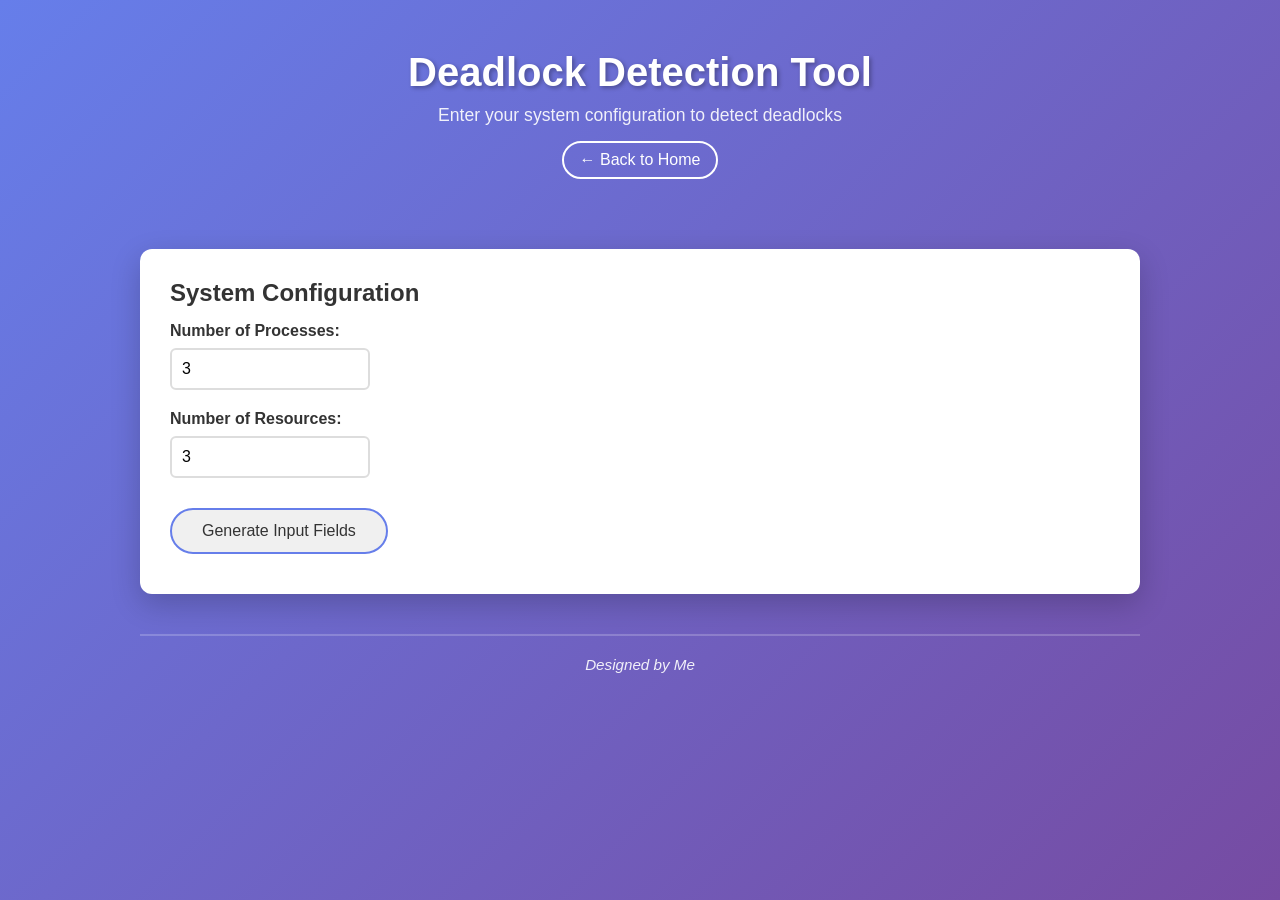
==== detector.html @ 423755e6 "Initial commit" ====
<!DOCTYPE html>
<html lang="en">
<head>
    <meta charset="UTF-8">
    <meta name="viewport" content="width=device-width, initial-scale=1.0">
    <title>Deadlock Detector - Analysis Tool</title>
    <link rel="stylesheet" href="style.css">
</head>
<body>
    <div class="container">
        <div class="header">
            <h1>Deadlock Detection Tool</h1>
            <p>Enter your system configuration to detect deadlocks</p>
            <a href="index.html" class="back-link">← Back to Home</a>
        </div>

        <div class="main-content">
            <div class="input-section">
                <h2>System Configuration</h2>
                
                <div class="form-group">
                    <label for="numProcesses">Number of Processes:</label>
                    <input type="number" id="numProcesses" min="1" max="10" value="3">
                </div>

                <div class="form-group">
                    <label for="numResources">Number of Resources:</label>
                    <input type="number" id="numResources" min="1" max="10" value="3">
                </div>

                <button class="btn btn-secondary" onclick="generateMatrices()">Generate Input Fields</button>

                <div id="matrices-container" style="display:none;">
                    <!-- Allocation Matrix -->
                    <div class="matrix-section">
                        <h3>Allocation Matrix (Current Resource Allocation)</h3>
                        <div id="allocationMatrix"></div>
                    </div>

                    <!-- Maximum Matrix -->
                    <div class="matrix-section">
                        <h3>Maximum Matrix (Maximum Resources Needed)</h3>
                        <div id="maximumMatrix"></div>
                    </div>

                    <!-- Available Resources -->
                    <div class="matrix-section">
                        <h3>Available Resources</h3>
                        <div id="availableResources"></div>
                    </div>

                    <button class="btn btn-primary" onclick="analyzeDeadlock()">Analyze for Deadlock</button>
                </div>
            </div>

            <!-- Results Section -->
            <div id="results-section" style="display:none;" class="results-section">
                <h2>Analysis Results</h2>
                
                <div id="status-card" class="card status-card"></div>
                
                <div id="safe-sequence-card" style="display:none;" class="card">
                    <h3>Safe Sequence Found</h3>
                    <p id="safe-sequence"></p>
                </div>

                <div id="remaining-resources-card" style="display:none;" class="card">
                    <h3>Remaining Resources</h3>
                    <div id="remaining-resources"></div>
                </div>

                <div id="process-details-card" style="display:none;" class="card">
                    <h3>Process Details</h3>
                    <div id="process-details"></div>
                </div>

                <div id="deadlock-processes-card" style="display:none;" class="card deadlock-card">
                    <h3>Processes in Deadlock</h3>
                    <p id="deadlock-processes"></p>
                </div>

                <button class="btn btn-secondary" onclick="resetForm()">Analyze Again</button>
            </div>
        </div>        <footer class="footer">
            <p>Designed by Me</p>
        </footer>    </div>

    <script src="script.js"></script>
</body>
</html>
---- style.css ----
* {
    margin: 0;
    padding: 0;
    box-sizing: border-box;
}

body {
    font-family: 'Segoe UI', Tahoma, Geneva, Verdana, sans-serif;
    background: linear-gradient(135deg, #667eea 0%, #764ba2 100%);
    min-height: 100vh;
    padding: 20px;
}

.container {
    max-width: 1000px;
    margin: 0 auto;
}

.header {
    text-align: center;
    color: white;
    margin-bottom: 40px;
    padding: 30px 20px;
}

.header h1 {
    font-size: 2.5em;
    margin-bottom: 10px;
    text-shadow: 2px 2px 4px rgba(0, 0, 0, 0.3);
}

.header p {
    font-size: 1.1em;
    opacity: 0.9;
}

.back-link {
    display: inline-block;
    margin-top: 15px;
    color: white;
    text-decoration: none;
    padding: 8px 16px;
    border: 2px solid white;
    border-radius: 20px;
    transition: all 0.3s ease;
}

.back-link:hover {
    background-color: white;
    color: #667eea;
}

.main-content {
    display: grid;
    grid-template-columns: 1fr;
    gap: 20px;
}

.card {
    background: white;
    border-radius: 12px;
    padding: 25px;
    box-shadow: 0 10px 30px rgba(0, 0, 0, 0.2);
    transition: transform 0.3s ease, box-shadow 0.3s ease;
}

.card:hover {
    transform: translateY(-5px);
    box-shadow: 0 15px 40px rgba(0, 0, 0, 0.3);
}

.welcome-card,
.features-card,
.action-card,
.info-card {
    background: white;
}

.features-card ul,
.info-card ol {
    margin-left: 20px;
    margin-top: 15px;
}

.features-card li,
.info-card li {
    margin: 10px 0;
    font-size: 1.05em;
}

.btn {
    display: inline-block;
    padding: 12px 30px;
    border: none;
    border-radius: 25px;
    font-size: 1em;
    cursor: pointer;
    transition: all 0.3s ease;
    text-decoration: none;
    margin: 10px 0;
}

.btn-primary {
    background: linear-gradient(135deg, #667eea 0%, #764ba2 100%);
    color: white;
}

.btn-primary:hover {
    transform: scale(1.05);
    box-shadow: 0 10px 25px rgba(102, 126, 234, 0.4);
}

.btn-secondary {
    background: #f0f0f0;
    color: #333;
    border: 2px solid #667eea;
}

.btn-secondary:hover {
    background: #667eea;
    color: white;
}

/* Input Section */
.input-section,
.results-section {
    background: white;
    border-radius: 12px;
    padding: 30px;
    box-shadow: 0 10px 30px rgba(0, 0, 0, 0.2);
}

.form-group {
    margin-bottom: 20px;
}

.form-group label {
    display: block;
    margin-bottom: 8px;
    font-weight: 600;
    color: #333;
}

.form-group input {
    width: 100%;
    max-width: 200px;
    padding: 10px;
    border: 2px solid #ddd;
    border-radius: 6px;
    font-size: 1em;
    transition: border-color 0.3s ease;
}

.form-group input:focus {
    outline: none;
    border-color: #667eea;
    box-shadow: 0 0 8px rgba(102, 126, 234, 0.3);
}

/* Matrix Section */
#matrices-container {
    margin-top: 30px;
}

.matrix-section {
    margin-bottom: 30px;
    padding: 20px;
    background: #f8f9fa;
    border-radius: 8px;
    border-left: 4px solid #667eea;
}

.matrix-section h3 {
    margin-bottom: 15px;
    color: #333;
}

.matrix-row {
    display: grid;
    gap: 10px;
    margin-bottom: 12px;
    grid-template-columns: 60px repeat(auto-fit, minmax(60px, 1fr));
}

.matrix-label {
    font-weight: 600;
    padding: 10px;
    background: #e8eaf6;
    border-radius: 4px;
    text-align: center;
    color: #333;
}

.matrix-input {
    padding: 10px;
    border: 2px solid #ddd;
    border-radius: 4px;
    font-size: 0.95em;
    text-align: center;
}

.matrix-input:focus {
    outline: none;
    border-color: #667eea;
    background: #f0f4ff;
}

.resource-input-group {
    display: flex;
    gap: 15px;
    flex-wrap: wrap;
}

.resource-item {
    display: flex;
    align-items: center;
    gap: 8px;
}

.resource-item label {
    margin: 0;
    font-weight: 600;
    min-width: 50px;
}

.resource-item input {
    width: 60px;
    padding: 8px;
    border: 2px solid #ddd;
    border-radius: 4px;
    text-align: center;
}

/* Results Section */
.results-section h2 {
    color: #333;
    margin-bottom: 25px;
}

.status-card {
    padding: 25px;
    text-align: center;
    border-radius: 12px;
    margin-bottom: 20px;
    font-size: 1.2em;
    font-weight: 600;
}

.status-card.safe {
    background: linear-gradient(135deg, #84fab0 0%, #8fd3f4 100%);
    color: #155e75;
    border: 2px solid #06b6d4;
}

.status-card.deadlock {
    background: linear-gradient(135deg, #fa8072 0%, #ff6b6b 100%);
    color: white;
    border: 2px solid #dc2626;
}

.deadlock-card {
    background: #fee2e2;
    border-left: 4px solid #dc2626;
    color: #7f1d1d;
}

#safe-sequence,
#deadlock-processes {
    background: white;
    padding: 15px;
    border-radius: 6px;
    margin-top: 10px;
    font-family: 'Courier New', monospace;
    color: #333;
}

#remaining-resources {
    background: white;
    padding: 15px;
    border-radius: 6px;
    margin-top: 10px;
}

.resource-display {
    display: flex;
    gap: 20px;
    flex-wrap: wrap;
    margin-top: 10px;
}

.resource-item-display {
    padding: 12px 18px;
    background: #f0f4ff;
    border-radius: 6px;
    border: 2px solid #667eea;
}

.resource-item-display strong {
    color: #667eea;
}

#process-details {
    background: white;
    padding: 15px;
    border-radius: 6px;
    margin-top: 10px;
}

.process-item {
    padding: 12px;
    background: #f8f9fa;
    border-radius: 6px;
    margin-bottom: 10px;
    border-left: 4px solid #667eea;
}

.process-item strong {
    color: #667eea;
}

h2, h3 {
    color: #333;
    margin-bottom: 15px;
}

.footer {
    text-align: center;
    margin-top: 40px;
    padding: 20px;
    color: rgba(255, 255, 255, 0.9);
    font-size: 0.95em;
    border-top: 2px solid rgba(255, 255, 255, 0.2);
}

.footer p {
    margin: 0;
    font-style: italic;
}

/* Responsive Design */
@media (max-width: 768px) {
    .header h1 {
        font-size: 1.8em;
    }

    .header p {
        font-size: 1em;
    }

    .input-section,
    .results-section,
    .card {
        padding: 20px;
    }

    .btn {
        width: 100%;
        max-width: none;
    }

    .form-group input {
        max-width: 100%;
    }

    .matrix-row {
        grid-template-columns: 50px repeat(auto-fit, minmax(50px, 1fr));
    }

    .resource-input-group {
        flex-direction: column;
    }

    .resource-item {
        flex-direction: column;
        align-items: flex-start;
    }

    .resource-item input {
        width: 100%;
    }
}
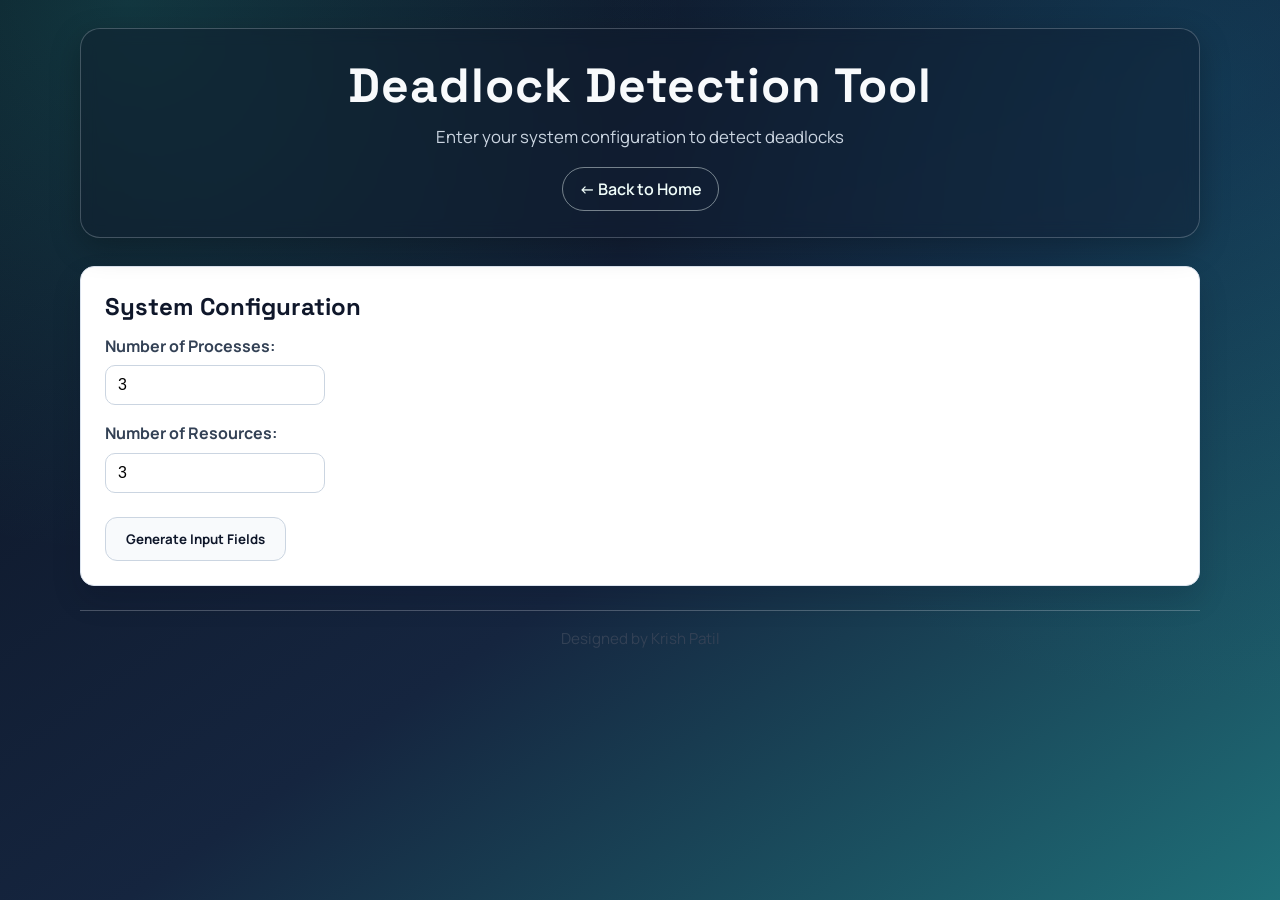
==== commit d134325a: "Add professional UI redesign with animations - premium color system, typography, and smooth transiti" ====
--- a/detector.html
+++ b/detector.html
@@ -4,6 +4,9 @@
     <meta charset="UTF-8">
     <meta name="viewport" content="width=device-width, initial-scale=1.0">
     <title>Deadlock Detector - Analysis Tool</title>
+    <link rel="preconnect" href="https://fonts.googleapis.com">
+    <link rel="preconnect" href="https://fonts.gstatic.com" crossorigin>
+    <link href="https://fonts.googleapis.com/css2?family=JetBrains+Mono:wght@400;600&family=Manrope:wght@400;600;700;800&family=Space+Grotesk:wght@600;700&display=swap" rel="stylesheet">
     <link rel="stylesheet" href="style.css">
 </head>
 <body>
@@ -81,9 +84,11 @@
 
                 <button class="btn btn-secondary" onclick="resetForm()">Analyze Again</button>
             </div>
-        </div>        <footer class="footer">
-            <p>Designed by Me</p>
-        </footer>    </div>
+        </div>
+        <footer class="footer">
+            <p>Designed by Krish Patil</p>
+        </footer>
+    </div>
 
     <script src="script.js"></script>
 </body>
--- a/style.css
+++ b/style.css
@@ -1,382 +1,511 @@
+:root {
+    --bg-1: #0b1220;
+    --bg-2: #15253f;
+    --bg-3: #1f6f78;
+    --text-primary: #0f172a;
+    --text-secondary: #334155;
+    --surface: #ffffff;
+    --surface-soft: #f8fafc;
+    --surface-strong: #eef2ff;
+    --border: #dbe3ee;
+    --accent: #0e7490;
+    --accent-strong: #0f766e;
+    --danger: #b42318;
+    --danger-soft: #fef3f2;
+    --safe: #067647;
+    --safe-soft: #ecfdf3;
+    --radius-md: 14px;
+    --radius-lg: 20px;
+    --shadow-soft: 0 14px 30px rgba(2, 8, 23, 0.14);
+    --shadow-strong: 0 28px 60px rgba(2, 8, 23, 0.2);
+}
+
+@keyframes fadeInDown {
+    from {
+        opacity: 0;
+        transform: translateY(-20px);
+    }
+    to {
+        opacity: 1;
+        transform: translateY(0);
+    }
+}
+
+@keyframes fadeInUp {
+    from {
+        opacity: 0;
+        transform: translateY(20px);
+    }
+    to {
+        opacity: 1;
+        transform: translateY(0);
+    }
+}
+
+@keyframes slideInLeft {
+    from {
+        opacity: 0;
+        transform: translateX(-30px);
+    }
+    to {
+        opacity: 1;
+        transform: translateX(0);
+    }
+}
+
+@keyframes slideInRight {
+    from {
+        opacity: 0;
+        transform: translateX(30px);
+    }
+    to {
+        opacity: 1;
+        transform: translateX(0);
+    }
+}
+
+@keyframes scaleIn {
+    from {
+        opacity: 0;
+        transform: scale(0.95);
+    }
+    to {
+        opacity: 1;
+        transform: scale(1);
+    }
+}
+
+@keyframes pulse {
+    0%, 100% {
+        box-shadow: 0 0 0 0 rgba(14, 116, 144, 0.7);
+    }
+    50% {
+        box-shadow: 0 0 0 10px rgba(14, 116, 144, 0);
+    }
+}
+
+@keyframes glow {
+    0% {
+        box-shadow: var(--shadow-soft);
+    }
+    50% {
+        box-shadow: var(--shadow-strong), 0 0 20px rgba(14, 116, 144, 0.3);
+    }
+    100% {
+        box-shadow: var(--shadow-soft);
+    }
+}
+
+@keyframes shimmer {
+    0% {
+        background-position: -1000px 0;
+    }
+    100% {
+        background-position: 1000px 0;
+    }
+}
+
 * {
     margin: 0;
     padding: 0;
     box-sizing: border-box;
 }
 
+html {
+    scroll-behavior: smooth;
+}
+
 body {
-    font-family: 'Segoe UI', Tahoma, Geneva, Verdana, sans-serif;
-    background: linear-gradient(135deg, #667eea 0%, #764ba2 100%);
+    font-family: "Manrope", "Segoe UI", sans-serif;
+    color: #e2e8f0;
     min-height: 100vh;
-    padding: 20px;
+    padding: 28px 18px;
+    background:
+        radial-gradient(circle at 10% 0%, rgba(45, 212, 191, 0.18), transparent 38%),
+        radial-gradient(circle at 95% 10%, rgba(14, 116, 144, 0.26), transparent 42%),
+        linear-gradient(145deg, var(--bg-1), var(--bg-2) 55%, var(--bg-3));
 }
 
 .container {
-    max-width: 1000px;
+    max-width: 1120px;
     margin: 0 auto;
 }
 
 .header {
     text-align: center;
-    color: white;
-    margin-bottom: 40px;
-    padding: 30px 20px;
+    margin-bottom: 28px;
+    padding: 26px 22px;
+    border: 1px solid rgba(226, 232, 240, 0.24);
+    background: rgba(15, 23, 42, 0.35);
+    backdrop-filter: blur(8px);
+    border-radius: var(--radius-lg);
+    box-shadow: 0 10px 30px rgba(0, 0, 0, 0.25);
+    animation: fadeInDown 0.8s ease-out;
 }
 
 .header h1 {
-    font-size: 2.5em;
-    margin-bottom: 10px;
-    text-shadow: 2px 2px 4px rgba(0, 0, 0, 0.3);
+    font-family: "Space Grotesk", "Manrope", sans-serif;
+    font-size: clamp(2rem, 3.8vw, 3rem);
+    letter-spacing: 0.02em;
+    margin-bottom: 8px;
+    color: #f8fafc;
 }
 
 .header p {
-    font-size: 1.1em;
-    opacity: 0.9;
+    font-size: 1.05rem;
+    color: #cbd5e1;
 }
 
 .back-link {
     display: inline-block;
-    margin-top: 15px;
-    color: white;
+    margin-top: 16px;
     text-decoration: none;
-    padding: 8px 16px;
-    border: 2px solid white;
-    border-radius: 20px;
-    transition: all 0.3s ease;
+    color: #f0fdfa;
+    font-weight: 600;
+    border: 1px solid rgba(240, 253, 250, 0.45);
+    padding: 10px 16px;
+    border-radius: 999px;
+    transition: all 0.25s ease;
+    animation: slideInRight 0.6s ease-out;
 }
 
 .back-link:hover {
-    background-color: white;
-    color: #667eea;
+    background: #f0fdfa;
+    color: #0f172a;
+    transform: translateY(-1px);
 }
 
 .main-content {
     display: grid;
     grid-template-columns: 1fr;
-    gap: 20px;
+    gap: 18px;
+}
+
+.card,
+.input-section,
+.results-section {
+    border-radius: var(--radius-md);
+    background: var(--surface);
+    color: var(--text-primary);
+    border: 1px solid var(--border);
+    box-shadow: var(--shadow-soft);
+    padding: 24px;
+    animation: fadeInUp 0.7s ease-out;
 }
 
 .card {
-    background: white;
-    border-radius: 12px;
-    padding: 25px;
-    box-shadow: 0 10px 30px rgba(0, 0, 0, 0.2);
-    transition: transform 0.3s ease, box-shadow 0.3s ease;
+    transition: transform 0.2s ease, box-shadow 0.2s ease;
 }
 
 .card:hover {
-    transform: translateY(-5px);
-    box-shadow: 0 15px 40px rgba(0, 0, 0, 0.3);
-}
-
-.welcome-card,
-.features-card,
-.action-card,
-.info-card {
-    background: white;
+    transform: translateY(-2px);
+    box-shadow: var(--shadow-strong);
+    animation: glow 2s ease-in-out infinite;
+}
+
+h2,
+h3 {
+    color: var(--text-primary);
+    margin-bottom: 12px;
+    font-family: "Space Grotesk", "Manrope", sans-serif;
+}
+
+p,
+li,
+label {
+    color: var(--text-secondary);
+    line-height: 1.6;
 }
 
 .features-card ul,
 .info-card ol {
     margin-left: 20px;
-    margin-top: 15px;
+    margin-top: 10px;
 }
 
 .features-card li,
 .info-card li {
-    margin: 10px 0;
-    font-size: 1.05em;
+    margin: 8px 0;
+    animation: slideInLeft 0.5s ease-out;
 }
 
 .btn {
-    display: inline-block;
-    padding: 12px 30px;
-    border: none;
-    border-radius: 25px;
-    font-size: 1em;
+    display: inline-flex;
+    align-items: center;
+    justify-content: center;
+    gap: 8px;
+    font-family: "Manrope", "Segoe UI", sans-serif;
+    font-weight: 700;
+    border-radius: 12px;
+    padding: 12px 20px;
+    border: 1px solid transparent;
     cursor: pointer;
-    transition: all 0.3s ease;
     text-decoration: none;
-    margin: 10px 0;
+    transition: transform 0.18s ease, box-shadow 0.2s ease, background 0.2s ease;
+    margin-top: 8px;
+    animation: slideInLeft 0.6s ease-out;
+}
+
+.btn:hover {
+    transform: translateY(-2px);
+    animation: pulse 1.5s ease-in-out;
 }
 
 .btn-primary {
-    background: linear-gradient(135deg, #667eea 0%, #764ba2 100%);
-    color: white;
+    color: #f8fafc;
+    background: linear-gradient(120deg, var(--accent), var(--accent-strong));
+    box-shadow: 0 10px 22px rgba(14, 116, 144, 0.3);
 }
 
 .btn-primary:hover {
-    transform: scale(1.05);
-    box-shadow: 0 10px 25px rgba(102, 126, 234, 0.4);
+    box-shadow: 0 14px 28px rgba(14, 116, 144, 0.36);
 }
 
 .btn-secondary {
-    background: #f0f0f0;
-    color: #333;
-    border: 2px solid #667eea;
+    color: #0f172a;
+    background: #f8fafc;
+    border-color: #cbd5e1;
 }
 
 .btn-secondary:hover {
-    background: #667eea;
-    color: white;
-}
-
-/* Input Section */
-.input-section,
-.results-section {
-    background: white;
-    border-radius: 12px;
-    padding: 30px;
-    box-shadow: 0 10px 30px rgba(0, 0, 0, 0.2);
+    background: #edf2f7;
 }
 
 .form-group {
-    margin-bottom: 20px;
+    margin-bottom: 16px;
 }
 
 .form-group label {
     display: block;
-    margin-bottom: 8px;
-    font-weight: 600;
-    color: #333;
+    font-weight: 700;
+    margin-bottom: 6px;
 }
 
 .form-group input {
     width: 100%;
-    max-width: 200px;
-    padding: 10px;
-    border: 2px solid #ddd;
-    border-radius: 6px;
-    font-size: 1em;
-    transition: border-color 0.3s ease;
-}
-
-.form-group input:focus {
+    max-width: 220px;
+    border: 1px solid #cbd5e1;
+    border-radius: 10px;
+    padding: 10px 12px;
+    font-size: 1rem;
+    transition: all 0.3s ease;
+    animation: slideInLeft 0.5s ease-out;
+}
+
+.form-group input:focus,
+.matrix-input:focus,
+.resource-item input:focus {
     outline: none;
-    border-color: #667eea;
-    box-shadow: 0 0 8px rgba(102, 126, 234, 0.3);
-}
-
-/* Matrix Section */
+    border-color: var(--accent);
+    box-shadow: 0 0 0 4px rgba(14, 116, 144, 0.16);
+}
+
 #matrices-container {
-    margin-top: 30px;
+    margin-top: 22px;
 }
 
 .matrix-section {
-    margin-bottom: 30px;
-    padding: 20px;
-    background: #f8f9fa;
-    border-radius: 8px;
-    border-left: 4px solid #667eea;
-}
-
-.matrix-section h3 {
-    margin-bottom: 15px;
-    color: #333;
+    background: var(--surface-soft);
+    border: 1px solid #e2e8f0;
+    border-radius: 12px;
+    padding: 18px;
+    margin-bottom: 16px;
+    animation: fadeInUp 0.6s ease-out;
+    transition: all 0.3s ease;
+}
+
+.matrix-section:hover {
+    border-color: var(--accent);
+    box-shadow: 0 6px 16px rgba(14, 116, 144, 0.1);
 }
 
 .matrix-row {
     display: grid;
-    gap: 10px;
-    margin-bottom: 12px;
-    grid-template-columns: 60px repeat(auto-fit, minmax(60px, 1fr));
+    grid-template-columns: 56px repeat(auto-fit, minmax(56px, 1fr));
+    gap: 8px;
+    margin-bottom: 10px;
 }
 
 .matrix-label {
-    font-weight: 600;
-    padding: 10px;
-    background: #e8eaf6;
-    border-radius: 4px;
+    display: flex;
+    align-items: center;
+    justify-content: center;
+    border-radius: 8px;
+    background: var(--surface-strong);
+    color: #1e293b;
+    font-weight: 700;
+}
+
+.matrix-input {
+    border: 1px solid #cbd5e1;
+    border-radius: 8px;
+    padding: 8px;
     text-align: center;
-    color: #333;
-}
-
-.matrix-input {
-    padding: 10px;
-    border: 2px solid #ddd;
-    border-radius: 4px;
-    font-size: 0.95em;
-    text-align: center;
-}
-
-.matrix-input:focus {
-    outline: none;
-    border-color: #667eea;
-    background: #f0f4ff;
+    font-size: 0.95rem;
 }
 
 .resource-input-group {
     display: flex;
-    gap: 15px;
     flex-wrap: wrap;
+    gap: 12px;
 }
 
 .resource-item {
     display: flex;
     align-items: center;
     gap: 8px;
+    background: #ffffff;
+    border: 1px solid #dbe3ee;
+    border-radius: 10px;
+    padding: 8px 10px;
 }
 
 .resource-item label {
-    margin: 0;
-    font-weight: 600;
-    min-width: 50px;
+    font-weight: 700;
+    min-width: 34px;
 }
 
 .resource-item input {
-    width: 60px;
-    padding: 8px;
-    border: 2px solid #ddd;
-    border-radius: 4px;
+    width: 64px;
+    border: 1px solid #cbd5e1;
+    border-radius: 8px;
+    padding: 7px;
     text-align: center;
 }
 
-/* Results Section */
-.results-section h2 {
-    color: #333;
-    margin-bottom: 25px;
-}
-
 .status-card {
-    padding: 25px;
-    text-align: center;
-    border-radius: 12px;
-    margin-bottom: 20px;
-    font-size: 1.2em;
-    font-weight: 600;
+    font-size: 1.05rem;
+    font-weight: 800;
+    letter-spacing: 0.01em;
+    animation: scaleIn 0.6s ease-out;
 }
 
 .status-card.safe {
-    background: linear-gradient(135deg, #84fab0 0%, #8fd3f4 100%);
-    color: #155e75;
-    border: 2px solid #06b6d4;
+    background: var(--safe-soft);
+    color: var(--safe);
+    border: 1px solid #abefc6;
+    animation: scaleIn 0.6s ease-out, pulse 2s ease-in-out infinite;
 }
 
 .status-card.deadlock {
-    background: linear-gradient(135deg, #fa8072 0%, #ff6b6b 100%);
-    color: white;
-    border: 2px solid #dc2626;
+    background: var(--danger-soft);
+    color: var(--danger);
+    border: 1px solid #fecdca;
+    animation: scaleIn 0.6s ease-out, pulse 1.5s ease-in-out infinite;
 }
 
 .deadlock-card {
-    background: #fee2e2;
-    border-left: 4px solid #dc2626;
-    color: #7f1d1d;
+    background: var(--danger-soft);
+    border-color: #fecdca;
+    animation: slideInRight 0.7s ease-out;
+}
+
+#safe-sequence,
+#deadlock-processes,
+#remaining-resources,
+#process-details {
+    background: #ffffff;
+    border: 1px solid #e2e8f0;
+    border-radius: 10px;
+    padding: 14px;
+    margin-top: 10px;
+    animation: fadeInUp 0.6s ease-out 0.3s both;
 }
 
 #safe-sequence,
 #deadlock-processes {
-    background: white;
-    padding: 15px;
-    border-radius: 6px;
-    margin-top: 10px;
-    font-family: 'Courier New', monospace;
-    color: #333;
-}
-
-#remaining-resources {
-    background: white;
-    padding: 15px;
-    border-radius: 6px;
-    margin-top: 10px;
+    font-family: "JetBrains Mono", Consolas, monospace;
+    font-size: 0.95rem;
 }
 
 .resource-display {
     display: flex;
-    gap: 20px;
     flex-wrap: wrap;
-    margin-top: 10px;
+    gap: 10px;
 }
 
 .resource-item-display {
-    padding: 12px 18px;
-    background: #f0f4ff;
-    border-radius: 6px;
-    border: 2px solid #667eea;
+    border-radius: 10px;
+    padding: 9px 12px;
+    border: 1px solid #cde6ee;
+    background: #f0f9ff;
+    color: #0f172a;
+    animation: scaleIn 0.5s ease-out;
+    transition: all 0.3s ease;
+}
+
+.resource-item-display:hover {
+    transform: scale(1.05);
+    box-shadow: 0 6px 14px rgba(14, 116, 144, 0.25);
 }
 
 .resource-item-display strong {
-    color: #667eea;
-}
-
-#process-details {
-    background: white;
-    padding: 15px;
-    border-radius: 6px;
-    margin-top: 10px;
+    color: var(--accent);
 }
 
 .process-item {
+    border: 1px solid #e2e8f0;
+    border-radius: 10px;
     padding: 12px;
-    background: #f8f9fa;
-    border-radius: 6px;
+    background: #f8fafc;
     margin-bottom: 10px;
-    border-left: 4px solid #667eea;
+    animation: slideInLeft 0.5s ease-out;
+    transition: all 0.3s ease;
+}
+
+.process-item:hover {
+    transform: translateX(4px);
+    box-shadow: 0 6px 14px rgba(14, 116, 144, 0.15);
 }
 
 .process-item strong {
-    color: #667eea;
-}
-
-h2, h3 {
-    color: #333;
-    margin-bottom: 15px;
+    color: #0f172a;
 }
 
 .footer {
+    margin-top: 24px;
     text-align: center;
-    margin-top: 40px;
-    padding: 20px;
-    color: rgba(255, 255, 255, 0.9);
-    font-size: 0.95em;
-    border-top: 2px solid rgba(255, 255, 255, 0.2);
+    padding: 16px;
+    color: rgba(226, 232, 240, 0.92);
+    border-top: 1px solid rgba(226, 232, 240, 0.26);
+    animation: fadeInUp 0.8s ease-out 0.5s both;
 }
 
 .footer p {
-    margin: 0;
-    font-style: italic;
-}
-
-/* Responsive Design */
+    font-size: 0.95rem;
+}
+
 @media (max-width: 768px) {
-    .header h1 {
-        font-size: 1.8em;
-    }
-
-    .header p {
-        font-size: 1em;
-    }
-
+    body {
+        padding: 16px 12px;
+    }
+
+    .header {
+        padding: 20px 16px;
+    }
+
+    .card,
     .input-section,
-    .results-section,
-    .card {
-        padding: 20px;
+    .results-section {
+        padding: 18px;
     }
 
     .btn {
         width: 100%;
+    }
+
+    .form-group input {
         max-width: none;
     }
 
-    .form-group input {
-        max-width: 100%;
-    }
-
     .matrix-row {
-        grid-template-columns: 50px repeat(auto-fit, minmax(50px, 1fr));
-    }
-
-    .resource-input-group {
-        flex-direction: column;
+        grid-template-columns: 46px repeat(auto-fit, minmax(46px, 1fr));
+        gap: 6px;
     }
 
     .resource-item {
-        flex-direction: column;
-        align-items: flex-start;
-    }
-
-    .resource-item input {
         width: 100%;
-    }
-}
-
+        justify-content: space-between;
+    }
+}
+
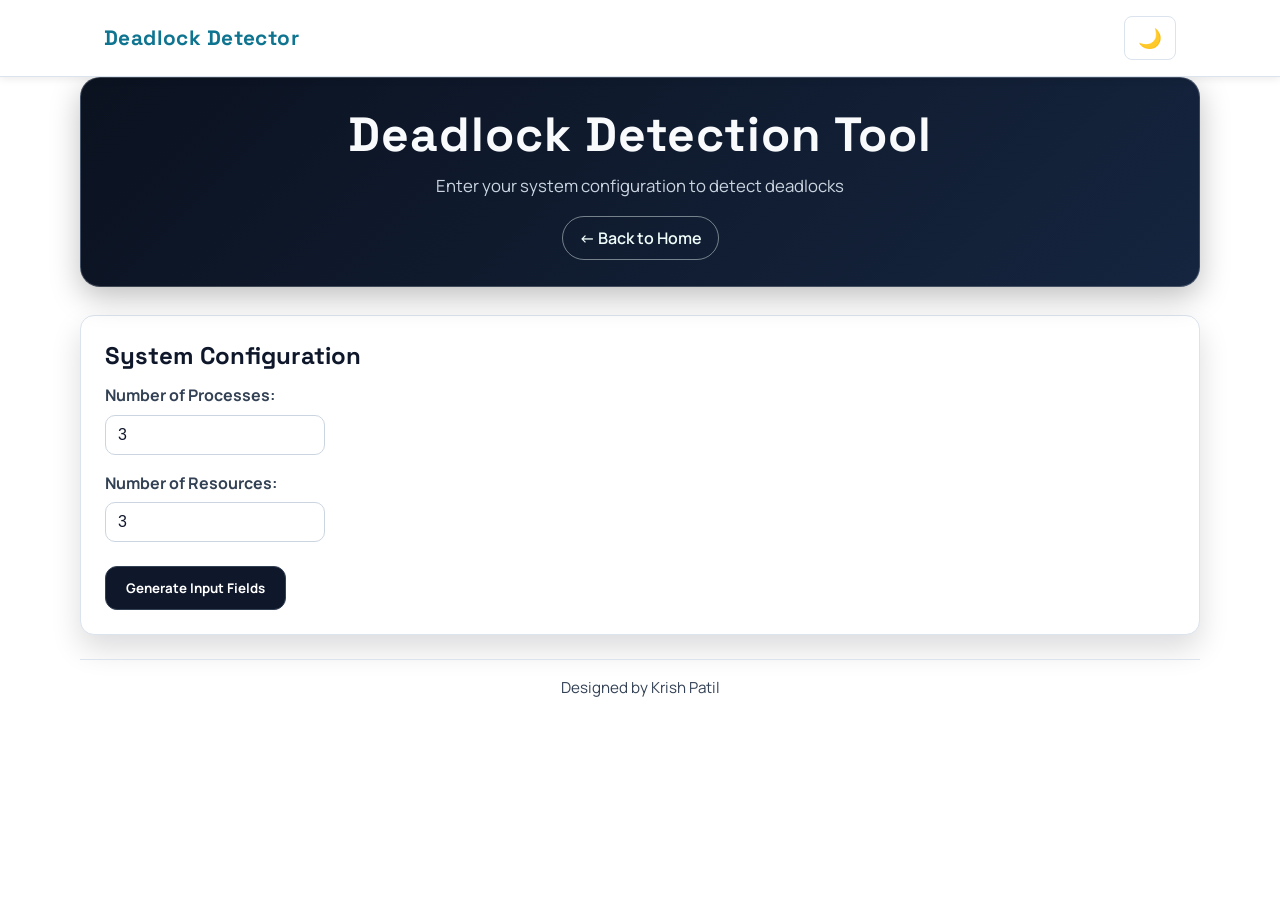
==== commit be3bcf53: "Replace emoji icons with real Pexels images for better UX" ====
--- a/detector.html
+++ b/detector.html
@@ -10,6 +10,16 @@
     <link rel="stylesheet" href="style.css">
 </head>
 <body>
+    <!-- Navigation -->
+    <nav class="navbar">
+        <div class="container navbar-content">
+            <div class="logo">Deadlock Detector</div>
+            <button class="theme-toggle" id="theme-toggle" title="Toggle Dark/Light Mode">
+                <span class="theme-icon">🌙</span>
+            </button>
+        </div>
+    </nav>
+
     <div class="container">
         <div class="header">
             <h1>Deadlock Detection Tool</h1>
--- a/style.css
+++ b/style.css
@@ -20,6 +20,35 @@
     --shadow-strong: 0 28px 60px rgba(2, 8, 23, 0.2);
 }
 
+/* Dark Mode Theme */
+html[data-theme="dark"] {
+    --text-primary: #f8fafc;
+    --text-secondary: #cbd5e1;
+    --surface: #1f2937;
+    --surface-soft: #111827;
+    --surface-strong: #374151;
+    --border: #4b5563;
+    --danger-soft: #7f1d1d;
+    --safe-soft: #064e3b;
+    --shadow-soft: 0 14px 30px rgba(0, 0, 0, 0.4);
+    --shadow-strong: 0 28px 60px rgba(0, 0, 0, 0.6);
+}
+
+@media (prefers-color-scheme: dark) {
+    html:not([data-theme="light"]) {
+        --text-primary: #f8fafc;
+        --text-secondary: #cbd5e1;
+        --surface: #1f2937;
+        --surface-soft: #111827;
+        --surface-strong: #374151;
+        --border: #4b5563;
+        --danger-soft: #7f1d1d;
+        --safe-soft: #064e3b;
+        --shadow-soft: 0 14px 30px rgba(0, 0, 0, 0.4);
+        --shadow-strong: 0 28px 60px rgba(0, 0, 0, 0.6);
+    }
+}
+
 @keyframes fadeInDown {
     from {
         opacity: 0;
@@ -77,10 +106,7 @@
 
 @keyframes pulse {
     0%, 100% {
-        box-shadow: 0 0 0 0 rgba(14, 116, 144, 0.7);
-    }
-    50% {
-        box-shadow: 0 0 0 10px rgba(14, 116, 144, 0);
+        box-shadow: 0 0 0 0 rgba(14, 116, 144, 0.3);
     }
 }
 
@@ -89,7 +115,7 @@
         box-shadow: var(--shadow-soft);
     }
     50% {
-        box-shadow: var(--shadow-strong), 0 0 20px rgba(14, 116, 144, 0.3);
+        box-shadow: var(--shadow-soft);
     }
     100% {
         box-shadow: var(--shadow-soft);
@@ -117,13 +143,70 @@
 
 body {
     font-family: "Manrope", "Segoe UI", sans-serif;
-    color: #e2e8f0;
+    color: var(--text-primary);
     min-height: 100vh;
-    padding: 28px 18px;
-    background:
-        radial-gradient(circle at 10% 0%, rgba(45, 212, 191, 0.18), transparent 38%),
-        radial-gradient(circle at 95% 10%, rgba(14, 116, 144, 0.26), transparent 42%),
-        linear-gradient(145deg, var(--bg-1), var(--bg-2) 55%, var(--bg-3));
+    background: var(--surface);
+}
+
+input, textarea, select {
+    color: var(--text-primary);
+    background-color: var(--surface);
+    transition: background-color 0.3s ease, color 0.3s ease, border-color 0.3s ease;
+}
+
+/* Navbar Styling */
+.navbar {
+    background: var(--surface);
+    border-bottom: 1px solid var(--border);
+    padding: 1rem 0;
+    position: sticky;
+    top: 0;
+    z-index: 100;
+    box-shadow: 0 2px 8px rgba(0, 0, 0, 0.08);
+}
+
+.navbar-content {
+    display: flex;
+    justify-content: space-between;
+    align-items: center;
+    padding: 0 1.5rem;
+}
+
+.logo {
+    font-size: 1.3rem;
+    font-weight: 700;
+    color: var(--accent);
+    font-family: "Space Grotesk", "Manrope", sans-serif;
+    letter-spacing: 0.02em;
+}
+
+.theme-toggle {
+    background: none;
+    border: 1px solid var(--border);
+    padding: 0.6rem 0.8rem;
+    border-radius: 8px;
+    cursor: pointer;
+    font-size: 1.2rem;
+    transition: all 0.3s ease;
+    display: flex;
+    align-items: center;
+    justify-content: center;
+    color: var(--accent);
+}
+
+.theme-toggle:hover {
+    background: var(--surface-soft);
+    border-color: var(--accent);
+    transform: scale(1.05);
+}
+
+.theme-icon {
+    display: inline-block;
+    transition: transform 0.3s ease;
+}
+
+.theme-toggle:active .theme-icon {
+    transform: rotate(20deg);
 }
 
 .container {
@@ -136,7 +219,7 @@
     margin-bottom: 28px;
     padding: 26px 22px;
     border: 1px solid rgba(226, 232, 240, 0.24);
-    background: rgba(15, 23, 42, 0.35);
+    background: linear-gradient(135deg, var(--bg-1) 0%, var(--bg-2) 100%);
     backdrop-filter: blur(8px);
     border-radius: var(--radius-lg);
     box-shadow: 0 10px 30px rgba(0, 0, 0, 0.25);
@@ -194,13 +277,12 @@
 }
 
 .card {
-    transition: transform 0.2s ease, box-shadow 0.2s ease;
+    transition: transform 0.3s ease, box-shadow 0.3s ease;
 }
 
 .card:hover {
-    transform: translateY(-2px);
+    transform: translateY(-4px);
     box-shadow: var(--shadow-strong);
-    animation: glow 2s ease-in-out infinite;
 }
 
 h2,
@@ -248,7 +330,6 @@
 
 .btn:hover {
     transform: translateY(-2px);
-    animation: pulse 1.5s ease-in-out;
 }
 
 .btn-primary {
@@ -262,9 +343,9 @@
 }
 
 .btn-secondary {
-    color: #0f172a;
-    background: #f8fafc;
-    border-color: #cbd5e1;
+    color: var(--surface);
+    background: var(--text-primary);
+    border-color: var(--text-secondary);
 }
 
 .btn-secondary:hover {
@@ -290,6 +371,8 @@
     font-size: 1rem;
     transition: all 0.3s ease;
     animation: slideInLeft 0.5s ease-out;
+    background: var(--surface);
+    color: var(--text-primary);
 }
 
 .form-group input:focus,
@@ -306,7 +389,7 @@
 
 .matrix-section {
     background: var(--surface-soft);
-    border: 1px solid #e2e8f0;
+    border: 1px solid var(--border);
     border-radius: 12px;
     padding: 18px;
     margin-bottom: 16px;
@@ -342,6 +425,8 @@
     padding: 8px;
     text-align: center;
     font-size: 0.95rem;
+    background: var(--surface);
+    color: var(--text-primary);
 }
 
 .resource-input-group {
@@ -354,8 +439,8 @@
     display: flex;
     align-items: center;
     gap: 8px;
-    background: #ffffff;
-    border: 1px solid #dbe3ee;
+    background: var(--surface);
+    border: 1px solid var(--border);
     border-radius: 10px;
     padding: 8px 10px;
 }
@@ -371,6 +456,8 @@
     border-radius: 8px;
     padding: 7px;
     text-align: center;
+    background: var(--surface);
+    color: var(--text-primary);
 }
 
 .status-card {
@@ -384,14 +471,12 @@
     background: var(--safe-soft);
     color: var(--safe);
     border: 1px solid #abefc6;
-    animation: scaleIn 0.6s ease-out, pulse 2s ease-in-out infinite;
 }
 
 .status-card.deadlock {
     background: var(--danger-soft);
     color: var(--danger);
     border: 1px solid #fecdca;
-    animation: scaleIn 0.6s ease-out, pulse 1.5s ease-in-out infinite;
 }
 
 .deadlock-card {
@@ -404,12 +489,13 @@
 #deadlock-processes,
 #remaining-resources,
 #process-details {
-    background: #ffffff;
-    border: 1px solid #e2e8f0;
+    background: var(--surface);
+    border: 1px solid var(--border);
     border-radius: 10px;
     padding: 14px;
     margin-top: 10px;
     animation: fadeInUp 0.6s ease-out 0.3s both;
+    color: var(--text-primary);
 }
 
 #safe-sequence,
@@ -427,9 +513,9 @@
 .resource-item-display {
     border-radius: 10px;
     padding: 9px 12px;
-    border: 1px solid #cde6ee;
-    background: #f0f9ff;
-    color: #0f172a;
+    border: 1px solid var(--accent);
+    background: var(--surface-soft);
+    color: var(--text-primary);
     animation: scaleIn 0.5s ease-out;
     transition: all 0.3s ease;
 }
@@ -444,13 +530,14 @@
 }
 
 .process-item {
-    border: 1px solid #e2e8f0;
+    border: 1px solid var(--border);
     border-radius: 10px;
     padding: 12px;
-    background: #f8fafc;
+    background: var(--surface-soft);
     margin-bottom: 10px;
     animation: slideInLeft 0.5s ease-out;
     transition: all 0.3s ease;
+    color: var(--text-primary);
 }
 
 .process-item:hover {
@@ -459,20 +546,319 @@
 }
 
 .process-item strong {
-    color: #0f172a;
+    color: var(--text-primary);
 }
 
 .footer {
     margin-top: 24px;
     text-align: center;
     padding: 16px;
-    color: rgba(226, 232, 240, 0.92);
-    border-top: 1px solid rgba(226, 232, 240, 0.26);
+    color: var(--text-secondary);
+    border-top: 1px solid var(--border);
     animation: fadeInUp 0.8s ease-out 0.5s both;
 }
 
 .footer p {
     font-size: 0.95rem;
+}
+
+/* Hero Section */
+.hero {
+    background: linear-gradient(135deg, var(--bg-1) 0%, var(--bg-2) 50%, var(--bg-3) 100%);
+    color: white;
+    padding: 60px 20px;
+    margin-bottom: 80px;
+}
+
+.hero .container {
+    display: grid;
+    grid-template-columns: 1fr 1fr;
+    gap: 40px;
+    align-items: center;
+}
+
+.hero-content {
+    animation: slideInLeft 0.8s ease-out;
+}
+
+.hero-content h1 {
+    font-family: "Space Grotesk", sans-serif;
+    font-size: 3.2rem;
+    line-height: 1.1;
+    margin-bottom: 16px;
+    color: #f8fafc;
+}
+
+.hero-subtitle {
+    font-size: 1.25rem;
+    color: #cbd5e1;
+    margin-bottom: 28px;
+    line-height: 1.6;
+}
+
+.hero-image {
+    animation: slideInRight 0.8s ease-out;
+}
+
+.hero-img {
+    width: 100%;
+    height: 400px;
+    object-fit: cover;
+    border-radius: 16px;
+    box-shadow: 0 20px 50px rgba(0, 0, 0, 0.3);
+    transition: transform 0.3s ease;
+}
+
+.hero-img:hover {
+    transform: scale(1.02);
+}
+
+.btn-lg {
+    font-size: 1.05rem;
+    padding: 14px 32px;
+}
+
+/* Features Section */
+.features {
+    padding: 80px 20px;
+    background: var(--surface);
+}
+
+.features h2 {
+    font-family: "Space Grotesk", sans-serif;
+    font-size: 2.5rem;
+    text-align: center;
+    margin-bottom: 50px;
+    color: var(--text-primary);
+}
+
+.features-grid {
+    display: grid;
+    grid-template-columns: repeat(auto-fit, minmax(260px, 1fr));
+    gap: 24px;
+}
+
+.feature-card {
+    background: var(--surface);
+    border-radius: 16px;
+    padding: 24px;
+    text-align: center;
+    border: 1px solid var(--border);
+    transition: all 0.3s ease;
+    animation: fadeInUp 0.7s ease-out;
+}
+
+.feature-card:hover {
+    transform: translateY(-8px);
+    box-shadow: 0 20px 40px rgba(0, 0, 0, 0.1);
+    border-color: var(--accent);
+}
+
+.feature-icon {
+    width: 120px;
+    height: 120px;
+    margin: 0 auto 16px;
+    border-radius: 12px;
+    overflow: hidden;
+    background: var(--surface-soft);
+    display: flex;
+    align-items: center;
+    justify-content: center;
+    border: 2px solid var(--accent);
+    animation: scaleIn 0.6s ease-out;
+}
+
+.feature-img {
+    width: 100%;
+    height: 100%;
+    object-fit: cover;
+}
+
+.feature-card h3 {
+    font-size: 1.35rem;
+    margin-bottom: 12px;
+    color: var(--text-primary);
+}
+
+.feature-card p {
+    color: var(--text-secondary);
+    line-height: 1.6;
+    font-size: 0.95rem;
+}
+
+/* About Section */
+.about {
+    padding: 80px 20px;
+    background: var(--surface);
+}
+
+.about h2 {
+    font-family: "Space Grotesk", sans-serif;
+    font-size: 2.5rem;
+    margin-bottom: 50px;
+    color: var(--text-primary);
+}
+
+.about-content {
+    display: grid;
+    grid-template-columns: 1fr 1fr;
+    gap: 50px;
+    align-items: center;
+    margin-bottom: 60px;
+}
+
+.about-text {
+    animation: slideInLeft 0.8s ease-out;
+}
+
+.about-text h3 {
+    font-size: 1.5rem;
+    color: var(--text-primary);
+    margin-bottom: 12px;
+    margin-top: 24px;
+}
+
+.about-text h3:first-child {
+    margin-top: 0;
+}
+
+.about-text p {
+    color: var(--text-secondary);
+    line-height: 1.8;
+    margin-bottom: 16px;
+}
+
+.conditions-list {
+    list-style: none;
+    padding: 0;
+    margin: 20px 0;
+}
+
+.conditions-list li {
+    padding: 12px 0;
+    padding-left: 24px;
+    position: relative;
+    color: var(--text-secondary);
+    line-height: 1.8;
+}
+
+.conditions-list li:before {
+    content: "✓";
+    position: absolute;
+    left: 0;
+    color: var(--safe);
+    font-weight: bold;
+    font-size: 1.2rem;
+}
+
+.about-image {
+    animation: slideInRight 0.8s ease-out;
+}
+
+.about-img {
+    width: 100%;
+    height: 400px;
+    object-fit: cover;
+    border-radius: 16px;
+    box-shadow: 0 20px 50px rgba(0, 0, 0, 0.15);
+}
+
+.mt-3 {
+    margin-top: 24px;
+}
+
+/* Algorithm Section */
+.algorithm-section {
+    background: var(--surface-soft);
+    padding: 40px;
+    border-radius: 16px;
+    margin-top: 40px;
+    animation: fadeInUp 0.8s ease-out;
+}
+
+.algorithm-section h3 {
+    font-size: 1.8rem;
+    color: var(--text-primary);
+    margin-bottom: 12px;
+}
+
+.algorithm-section > p {
+    color: var(--text-secondary);
+    margin-bottom: 28px;
+    line-height: 1.8;
+}
+
+.algorithm-steps {
+    display: grid;
+    grid-template-columns: repeat(auto-fit, minmax(200px, 1fr));
+    gap: 20px;
+}
+
+.step {
+    background: var(--surface);
+    padding: 24px;
+    border-radius: 12px;
+    border: 1px solid var(--border);
+    display: flex;
+    gap: 16px;
+    transition: all 0.3s ease;
+}
+
+.step:hover {
+    transform: translateY(-4px);
+    box-shadow: 0 12px 24px rgba(0, 0, 0, 0.08);
+    border-color: var(--accent);
+}
+
+.step-number {
+    width: 48px;
+    height: 48px;
+    border-radius: 50%;
+    background: linear-gradient(135deg, var(--accent), var(--accent-strong));
+    color: white;
+    display: flex;
+    align-items: center;
+    justify-content: center;
+    font-weight: 800;
+    font-size: 1.3rem;
+    flex-shrink: 0;
+}
+
+.step-content h4 {
+    font-size: 1.1rem;
+    color: var(--text-primary);
+    margin-bottom: 6px;
+}
+
+.step-content p {
+    color: var(--text-secondary);
+    font-size: 0.9rem;
+    line-height: 1.6;
+}
+
+/* CTA Section */
+.cta {
+    background: linear-gradient(135deg, var(--accent), var(--accent-strong));
+    color: white;
+    padding: 60px 20px;
+    text-align: center;
+    animation: fadeInUp 0.8s ease-out;
+}
+
+.cta h2 {
+    font-family: "Space Grotesk", sans-serif;
+    font-size: 2.2rem;
+    margin-bottom: 16px;
+    color: #f8fafc;
+}
+
+.cta p {
+    font-size: 1.1rem;
+    margin-bottom: 28px;
+    color: #f0fdfa;
+    max-width: 600px;
+    margin-left: auto;
+    margin-right: auto;
 }
 
 @media (max-width: 768px) {
@@ -507,5 +893,42 @@
         width: 100%;
         justify-content: space-between;
     }
-}
-
+
+    /* Hero */
+    .hero .container {
+        grid-template-columns: 1fr;
+    }
+
+    .hero-content h1 {
+        font-size: 2.2rem;
+    }
+
+    .hero-subtitle {
+        font-size: 1rem;
+    }
+
+    /* Features */
+    .features h2 {
+        font-size: 1.8rem;
+    }
+
+    .features-grid {
+        grid-template-columns: 1fr;
+    }
+
+    /* About */
+    .about-content {
+        grid-template-columns: 1fr;
+        gap: 30px;
+    }
+
+    .algorithm-steps {
+        grid-template-columns: 1fr;
+    }
+
+    /* CTA */
+    .cta h2 {
+        font-size: 1.6rem;
+    }
+}
+
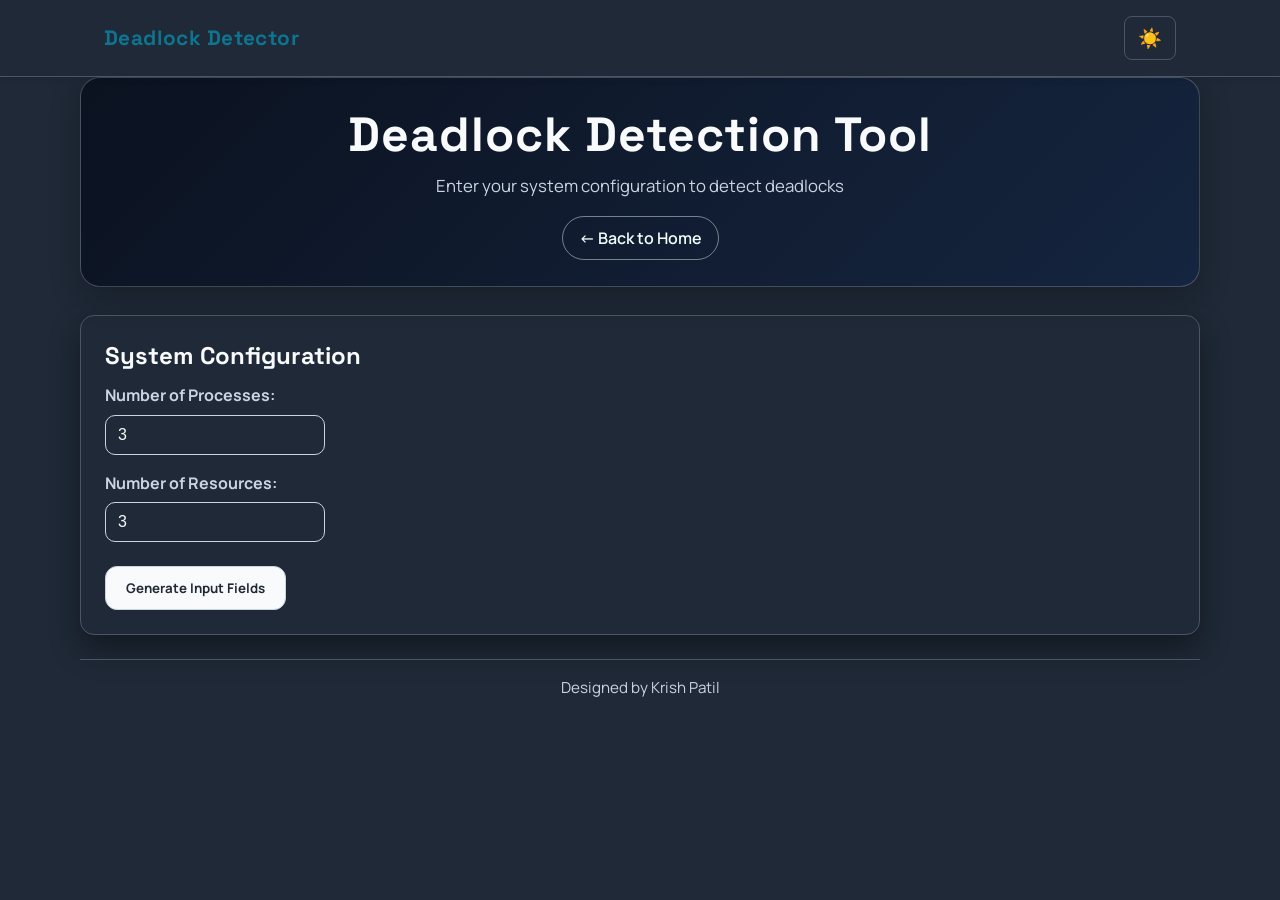
==== commit 8e59cc88: "Set dark mode as default startup theme" ====
--- a/detector.html
+++ b/detector.html
@@ -1,5 +1,5 @@
 <!DOCTYPE html>
-<html lang="en">
+<html lang="en" data-theme="dark">
 <head>
     <meta charset="UTF-8">
     <meta name="viewport" content="width=device-width, initial-scale=1.0">
--- a/style.css
+++ b/style.css
@@ -414,8 +414,8 @@
     align-items: center;
     justify-content: center;
     border-radius: 8px;
-    background: var(--surface-strong);
-    color: #1e293b;
+    background: var(--accent);
+    color: #ffffff;
     font-weight: 700;
 }
 
@@ -566,19 +566,23 @@
 .hero {
     background: linear-gradient(135deg, var(--bg-1) 0%, var(--bg-2) 50%, var(--bg-3) 100%);
     color: white;
-    padding: 60px 20px;
+    padding: 60px 0;
+    margin: 0;
+    width: 100%;
     margin-bottom: 80px;
-}
-
-.hero .container {
     display: grid;
     grid-template-columns: 1fr 1fr;
-    gap: 40px;
+    gap: 0;
     align-items: center;
+}
+
+.hero .container {
+    display: contents;
 }
 
 .hero-content {
     animation: slideInLeft 0.8s ease-out;
+    padding: 0 60px;
 }
 
 .hero-content h1 {
@@ -598,11 +602,14 @@
 
 .hero-image {
     animation: slideInRight 0.8s ease-out;
+    width: 100%;
+    height: 450px;
+    padding: 0 60px;
 }
 
 .hero-img {
     width: 100%;
-    height: 400px;
+    height: 100%;
     object-fit: cover;
     border-radius: 16px;
     box-shadow: 0 20px 50px rgba(0, 0, 0, 0.3);
@@ -700,10 +707,6 @@
 }
 
 .about-content {
-    display: grid;
-    grid-template-columns: 1fr 1fr;
-    gap: 50px;
-    align-items: center;
     margin-bottom: 60px;
 }
 
@@ -749,18 +752,6 @@
     color: var(--safe);
     font-weight: bold;
     font-size: 1.2rem;
-}
-
-.about-image {
-    animation: slideInRight 0.8s ease-out;
-}
-
-.about-img {
-    width: 100%;
-    height: 400px;
-    object-fit: cover;
-    border-radius: 16px;
-    box-shadow: 0 20px 50px rgba(0, 0, 0, 0.15);
 }
 
 .mt-3 {
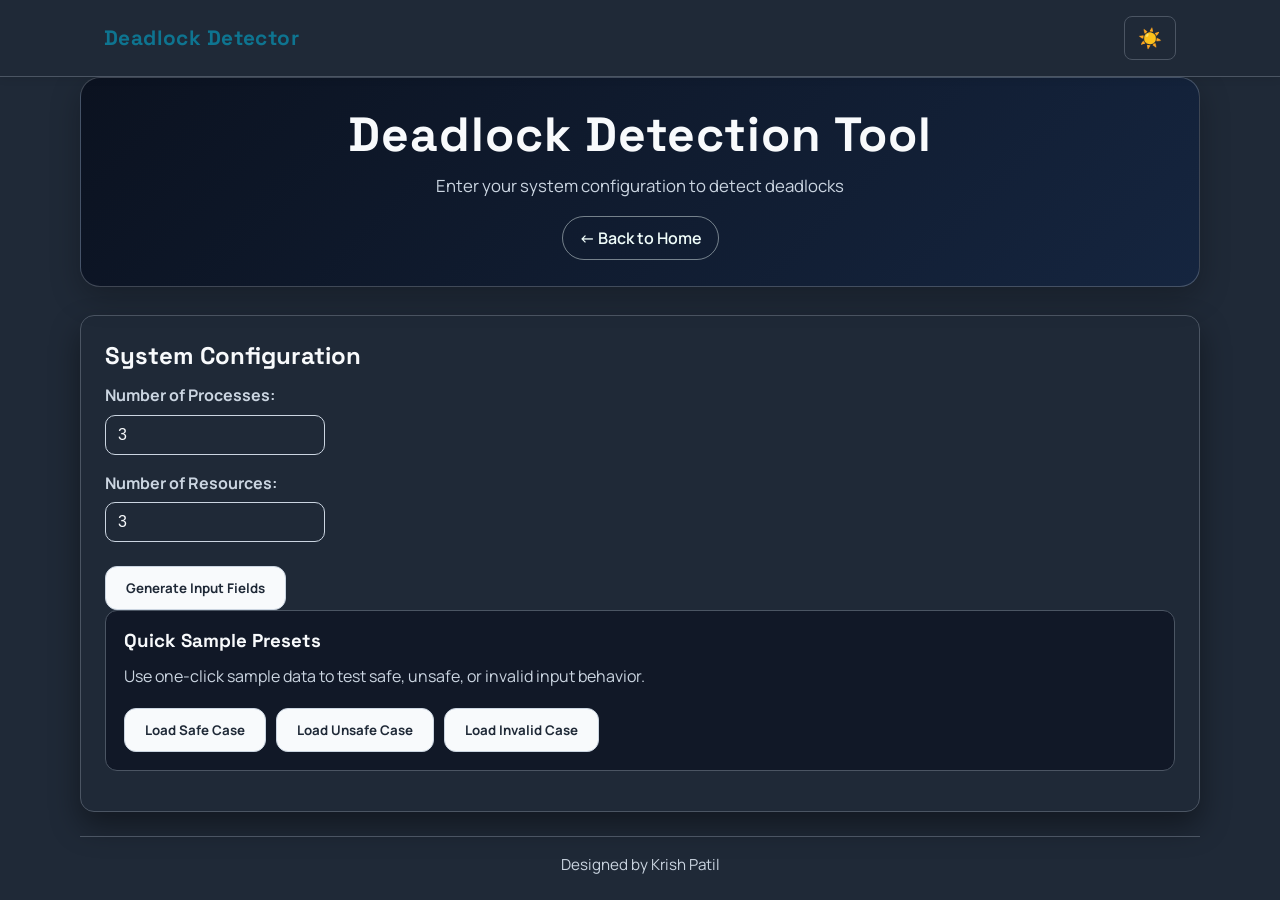
==== commit d5be0b45: "Enhance deadlock detector with need table, stepwise solution, validation, request flow, and presets" ====
--- a/detector.html
+++ b/detector.html
@@ -43,6 +43,16 @@
 
                 <button class="btn btn-secondary" onclick="generateMatrices()">Generate Input Fields</button>
 
+                <div class="matrix-section preset-section">
+                    <h3>Quick Sample Presets</h3>
+                    <p>Use one-click sample data to test safe, unsafe, or invalid input behavior.</p>
+                    <div class="preset-buttons">
+                        <button class="btn btn-secondary" onclick="loadPreset('safe')">Load Safe Case</button>
+                        <button class="btn btn-secondary" onclick="loadPreset('unsafe')">Load Unsafe Case</button>
+                        <button class="btn btn-secondary" onclick="loadPreset('invalid')">Load Invalid Case</button>
+                    </div>
+                </div>
+
                 <div id="matrices-container" style="display:none;">
                     <!-- Allocation Matrix -->
                     <div class="matrix-section">
@@ -77,6 +87,16 @@
                     <p id="safe-sequence"></p>
                 </div>
 
+                <div id="need-matrix-card" style="display:none;" class="card">
+                    <h3>Need Matrix (Tabular Form)</h3>
+                    <div id="need-matrix"></div>
+                </div>
+
+                <div id="stepwise-card" style="display:none;" class="card">
+                    <h3>Step-wise Solution</h3>
+                    <ol id="stepwise-solution" class="stepwise-list"></ol>
+                </div>
+
                 <div id="remaining-resources-card" style="display:none;" class="card">
                     <h3>Remaining Resources</h3>
                     <div id="remaining-resources"></div>
@@ -92,6 +112,33 @@
                     <p id="deadlock-processes"></p>
                 </div>
 
+                <div id="request-option-card" style="display:none;" class="card">
+                    <h3>Additional Process Request</h3>
+                    <p>Do you want to request resources for any process?</p>
+                    <div class="request-choice">
+                        <label>
+                            <input type="radio" name="wantsRequest" value="yes"> Yes
+                        </label>
+                        <label>
+                            <input type="radio" name="wantsRequest" value="no" checked> No
+                        </label>
+                    </div>
+
+                    <div id="request-form-container" style="display:none;">
+                        <div class="form-group">
+                            <label for="request-process">Select Process:</label>
+                            <select id="request-process"></select>
+                        </div>
+                        <div class="matrix-section">
+                            <h3>Requested Resources</h3>
+                            <div id="request-vector-inputs"></div>
+                        </div>
+                        <button class="btn btn-secondary" onclick="evaluateAdditionalRequest()">Check Request</button>
+                    </div>
+
+                    <div id="request-result" class="request-result"></div>
+                </div>
+
                 <button class="btn btn-secondary" onclick="resetForm()">Analyze Again</button>
             </div>
         </div>
--- a/style.css
+++ b/style.css
@@ -529,6 +529,88 @@
     color: var(--accent);
 }
 
+.table-wrap {
+    overflow-x: auto;
+    margin-top: 10px;
+}
+
+.need-table {
+    width: 100%;
+    border-collapse: collapse;
+    min-width: 420px;
+    background: var(--surface);
+    border: 1px solid var(--border);
+    border-radius: 10px;
+    overflow: hidden;
+}
+
+.need-table th,
+.need-table td {
+    border: 1px solid var(--border);
+    padding: 10px 12px;
+    text-align: center;
+    color: var(--text-primary);
+}
+
+.need-table th {
+    background: var(--surface-strong);
+    font-weight: 700;
+}
+
+.stepwise-list {
+    margin-top: 10px;
+    padding-left: 20px;
+}
+
+.stepwise-list li {
+    margin-bottom: 8px;
+    color: var(--text-primary);
+    line-height: 1.5;
+}
+
+.request-choice {
+    display: flex;
+    gap: 18px;
+    margin: 12px 0 14px;
+}
+
+.request-choice label {
+    display: inline-flex;
+    align-items: center;
+    gap: 6px;
+    font-weight: 600;
+    color: var(--text-primary);
+}
+
+.request-result {
+    margin-top: 12px;
+    background: var(--surface-soft);
+    border: 1px solid var(--border);
+    border-radius: 10px;
+    padding: 12px;
+    color: var(--text-primary);
+}
+
+.request-safe {
+    color: var(--safe);
+    font-weight: 700;
+}
+
+.request-invalid {
+    color: var(--danger);
+    font-weight: 700;
+}
+
+.preset-section p {
+    margin-bottom: 10px;
+}
+
+.preset-buttons {
+    display: flex;
+    flex-wrap: wrap;
+    gap: 10px;
+}
+
 .process-item {
     border: 1px solid var(--border);
     border-radius: 10px;
